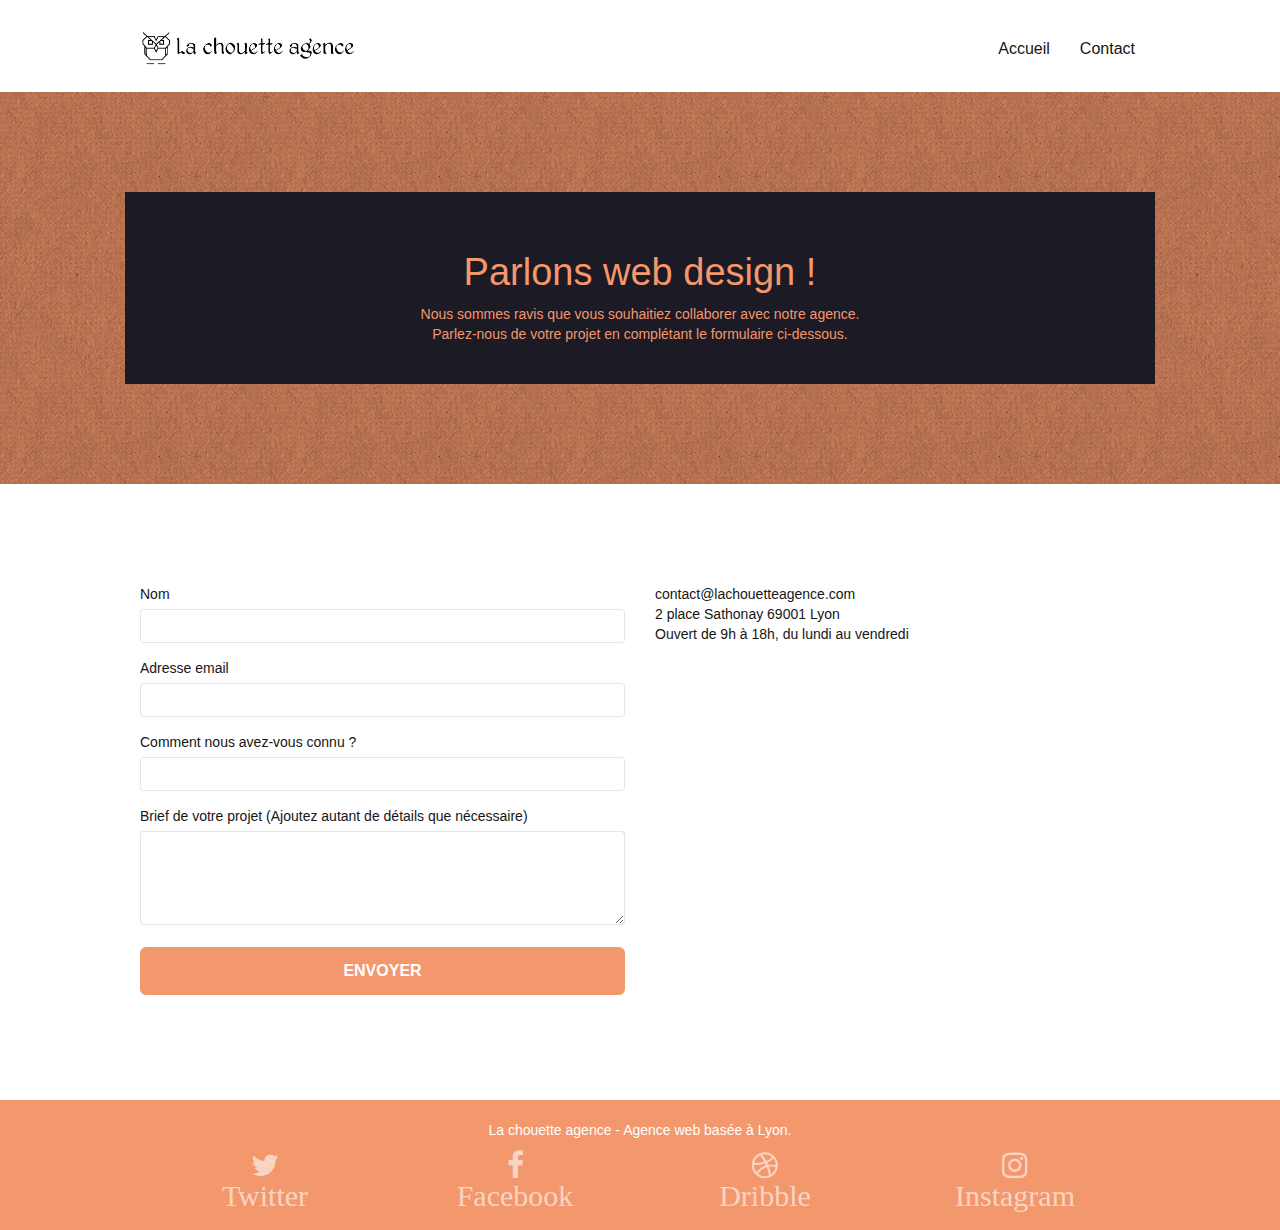
==== contact.html @ d14a76f4 "probleme async" ====
<!doctype html>
<html lang="fr">

<head>
	<meta charset="utf-8">
	<meta name="keywords" content="seo, google, site web, site internet, agence design paris, agence design Lyon, web-design">
	<meta name="description" content="Contact de l'Agence de Web Design basée à Lyon, pour rendre votre entreprise attractive et redonner de la visibilité votre site internet.">
	<meta name="viewport" content="width=device-width, initial-scale=1.0, viewport-fit=cover">
	<link rel="shortcut icon" type="image/png" href="favicon.jpg">

	<link rel="stylesheet" type="text/css" href="./css/bootstrap.css">
	<link rel="stylesheet" type="text/css" href="style.css">
	<link rel="stylesheet" type="text/css" href="./css/font-awesome.css">
	<link rel="stylesheet" type="text/css" href="./css/et-line.css">


	<script async src="./js/jquery-3.6.0.min.js"></script>
	<script async src="./js/bootstrap.js"></script>
	<script async src="./js/blocs.js"></script>
	<script async src="./js/jquery.touchSwipe.js" defer></script>
	<script async src="./js/gmaps.js"></script>
	<title>Contact</title>


	<!-- Analytics -->

	<!-- Analytics END -->

</head>

<body>
	<!-- Principal conteneur -->
	<div class="page-container">

		<!-- bloc-0 -->
		<div class="bloc bgc-white l-bloc " id="bloc-0">
			<div class="container bloc-sm">
				<nav class="navbar row">
					<div class="navbar-header">
						<a class="navbar-brand" href="index.html"><img src="img/la-chouette-agence.png"
								alt="atlanta web design logo" height="40" /></a>
						<button id="nav-toggle" type="button" class="ui-navbar-toggle navbar-toggle"
							data-toggle="collapse" data-target=".navbar-1">
							<span class="sr-only">Toggle navigation</span><span class="icon-bar"></span><span
								class="icon-bar"></span><span class="icon-bar"></span>
						</button>
					</div>
					<div class="collapse navbar-collapse navbar-1 special-dropdown-nav">
						<ul class="site-navigation nav navbar-nav">
							<li>
								<a href="index.html">Accueil</a>
							</li>
							<li>
							</li>
							<li>
								<a href="contact.html">Contact</a>
							</li>
						</ul>
					</div>
				</nav>
			</div>
		</div>
		<!-- bloc-0 END -->

		<!-- bloc-6 -->
		<div class="bloc bg-dots-bg bg-repeat bgc-atomic-tangerine d-bloc bloc-bg-texture texture-paper" id="bloc-6">
			<div class="container bloc-lg">
				<div class="row">
					<div class="col-sm-12 black-background">
						<h1 class="text-center hero-bloc-text tc-white">
							Parlons web design !
						</h1>
						<p class="text-center mg-lg tc-white tight-width-whitespace">
							Nous sommes ravis que vous souhaitiez collaborer avec notre agence.<br>
							Parlez-nous de votre projet en complétant le formulaire ci-dessous.
						</p>
					</div>
				</div>
			</div>
		</div>
		<!-- bloc-6 END -->

		<!-- bloc-7 -->
		<div class="bloc bgc-white l-bloc" id="bloc-7">
			<div class="container bloc-lg">
				<div class="row">
					<div class="col-sm-6">
						<form id="form_1" novalidate success-msg="Your message has been sent."
							fail-msg="Sorry it seems that our mail server is not responding, Sorry for the inconvenience!">
							<div class="form-group">
								<label for="name">
									Nom
								</label>
								<input id="name" class="form-control" required />
							</div>
							<div class="form-group">
								<label for="email">
									Adresse email
								</label>
								<input id="email" class="form-control" type="email" required />
							</div>
							<div class="form-group">
								<label for="connu-comment">
									Comment nous avez-vous connu ?
								</label>
								<input id="connu-comment" class="form-control" type="email" required id="input_504" />
							</div>
							<div class="form-group">
								<label for="projet">
									Brief de votre projet (Ajoutez autant de détails que nécessaire)<br>
								</label><textarea id="projet" class="form-control" rows="4" cols="50"
									required></textarea>
							</div>
							<button class="bloc-button btn btn-lg btn-block cta-hero btn-atomic-tangerine"
								type="submit">
								Envoyer
							</button>
						</form>
					</div>
					<div class="col-sm-6">
						<p>
							contact@lachouetteagence.com<br>2 place Sathonay 69001 Lyon<br>Ouvert de 9h à 18h, du lundi
							au vendredi<br>
						</p>
					</div>
				</div>
			</div>
		</div>
		<!-- bloc-7 END -->

		<!-- ScrollToTop Button -->
		<a class="bloc-button btn btn-d scrollToTop" onclick="scrollToTarget('1')"><span
				class="fa fa-chevron-up"></span></a>
		<!-- ScrollToTop Button END-->


		<!-- Footer - bloc-8 -->
		<div class="bloc bgc-atomic-tangerine d-bloc" id="bloc-8">
			<div class="container bloc-sm">
				<div class="row">
					<div class="col-sm-12">
						<p class="text-center white">
							La chouette agence - Agence web basée à Lyon.<br>
						</p>
						<div class="row row-no-gutters social">
							<div class="col-sm-3">
								<div class="text-center">
									<a class="social" href="index.html"><span class="fa fa-twitter icon-md">Twitter</span></a>
								</div>
							</div>
							<div class="col-sm-3">
								<div class="text-center">
									<a class="social" href="index.html"><span class="fa fa-facebook icon-md">Facebook</span></a>
								</div>
							</div>
							<div class="col-sm-3">
								<div class="text-center">
									<a class="social" href="index.html"><span class="fa fa-dribbble icon-md">Dribble</span></a>
								</div>
							</div>
							<div class="col-sm-3">
								<div class="text-center">
									<a class="social" href="index.html"><span
											class="fa fa-instagram icon-md">Instagram</span></a>
								</div>
							</div>
						</div>	
					</div>
				</div>
			</div>
		</div>
		<!-- Footer - bloc-8 END -->

	</div>
	<!-- Principal conteneur END -->


</body>

</html>
---- style.css ----
body {
    margin: 0;
    padding: 0;
    background: #FFF;
    overflow-x: hidden;
    -webkit-font-smoothing: antialiased;
    -moz-osx-font-smoothing: grayscale;
}


ul {
    list-style-type: none;
}

a,
button {
    transition: all .3s ease-in-out;
    outline: none!important;
}

a:hover {
    text-decoration: none;
    cursor: pointer;
}

#page-loading-blocs-notifaction {
    position: fixed;
    top: 0;
    bottom: 0;
    width: 100%;
    z-index: 100000;
    background: #FFFFFF url("img/pageload-spinner.gif") no-repeat center center;
}

.bloc {
    width: 100%;
    clear: both;
    background: 50% 50% no-repeat;
    padding: 0 50px;
    -webkit-background-size: cover;
    -moz-background-size: cover;
    -o-background-size: cover;
    background-size: cover;
    position: relative;
}

.bloc .container {
    padding-left: 0;
    padding-right: 0;
}

.bloc-lg {
    padding: 100px 50px;
}

.bloc-md {
    padding: 50px;
}

.bloc-sm {
    padding: 20px 50px;
}

.citation
{
    font-style: italic;
    font-size: large;
}
.bg-center,
.bg-l-edge,
.bg-r-edge,
.bg-t-edge,
.bg-b-edge,
.bg-tl-edge,
.bg-bl-edge,
.bg-tr-edge,
.bg-br-edge,
.bg-repeat {
    -webkit-background-size: auto!important;
    -moz-background-size: auto!important;
    -o-background-size: auto!important;
    background-size: auto!important;
}

.bg-repeat {
    background: repeat;
}

.bg-t-edge {
    background: top no-repeat;
}

.bloc-bg-texture::before {
    content: "";
    background-size: 2px 2px;
    position: absolute;
    top: 0;
    bottom: 0;
    left: 0;
    right: 0;
}

.texture-paper::before {
    background: url("img/texture-paper.png");
    background-size: 280px 280px;
}

.b-parallax {
    background-attachment: fixed;
}

.d-bloc {
    color: rgba(255, 255, 255, .7);
}

.d-bloc button:hover {
    color: rgba(255, 255, 255, .9);
}

.d-bloc .icon-round,
.d-bloc .icon-square,
.d-bloc .icon-rounded,
.d-bloc .icon-semi-rounded-a,
.d-bloc .icon-semi-rounded-b {
    border-color: rgba(255, 255, 255, .9);
}

.d-bloc .divider-h span {
    border-color: rgba(255, 255, 255, .2);
}

.d-bloc .a-btn,
.d-bloc .navbar a,
.d-bloc .navbar-brand,
.d-bloc a .icon-sm,
.d-bloc a .icon-md,
.d-bloc a .icon-lg,
.d-bloc a .icon-xl,
.d-bloc h1 a,
.d-bloc h2 a,
.d-bloc h3 a,
.d-bloc h4 a,
.d-bloc h5 a,
.d-bloc h6 a,
.d-bloc p a {
    color: rgba(255, 255, 255, .6);
}

.d-bloc .a-btn:hover,
.d-bloc .navbar a:hover,
.d-bloc .navbar-brand:hover,
.d-bloc a:hover .icon-sm,
.d-bloc a:hover .icon-md,
.d-bloc a:hover .icon-lg,
.d-bloc a:hover .icon-xl,
.d-bloc h1 a:hover,
.d-bloc h2 a:hover,
.d-bloc h3 a:hover,
.d-bloc h4 a:hover,
.d-bloc h5 a:hover,
.d-bloc h6 a:hover,
.d-bloc p a:hover {
    color: rgba(255, 255, 255, 1);
}

.d-bloc .navbar-toggle .icon-bar {
    background: rgba(255, 255, 255, 1);
}

.d-bloc .btn-wire,
.d-bloc .btn-wire:hover {
    color: rgba(255, 255, 255, 1);
    border-color: rgba(255, 255, 255, 1);
}

.d-bloc .panel {
    color: rgba(0, 0, 0, .5);
}

.d-bloc .panel button:hover {
    color: rgba(0, 0, 0, .7);
}

.d-bloc .panel icon {
    border-color: rgba(0, 0, 0, .7);
}

.d-bloc .panel .divider-h span {
    border-color: rgba(0, 0, 0, .1);
}

.d-bloc .panel .a-btn {
    color: rgba(0, 0, 0, .6);
}

.d-bloc .panel .a-btn:hover {
    color: rgba(0, 0, 0, 1);
}

.d-bloc .panel .btn-wire,
.d-bloc .panel .btn-wire:hover {
    color: rgba(0, 0, 0, .7);
    border-color: rgba(0, 0, 0, .3);
}

.d-bloc .panel,
.l-bloc {
    color: rgba(0, 0, 0, .5);
}

.d-bloc .panel button:hover,
.l-bloc button:hover {
    color: rgba(0, 0, 0, .7);
}

.l-bloc .icon-round,
.l-bloc .icon-square,
.l-bloc .icon-rounded,
.l-bloc .icon-semi-rounded-a,
.l-bloc .icon-semi-rounded-b {
    border-color: rgba(0, 0, 0, .7);
}

.d-bloc .panel .divider-h span,
.l-bloc .divider-h span {
    border-color: rgba(0, 0, 0, .1);
}

.d-bloc .panel .a-btn,
.l-bloc .a-btn,
.l-bloc .navbar a,
.l-bloc .navbar-brand,
.l-bloc a .icon-sm,
.l-bloc a .icon-md,
.l-bloc a .icon-lg,
.l-bloc a .icon-xl,
.l-bloc h1 a,
.l-bloc h2 a,
.l-bloc h3 a,
.l-bloc h4 a,
.l-bloc h5 a,
.l-bloc h6 a,
.l-bloc p a {
    color: rgba(0, 0, 0, .6);
}

.d-bloc .panel .a-btn:hover,
.l-bloc .a-btn:hover,
.l-bloc .navbar a:hover,
.l-bloc .navbar-brand:hover,
.l-bloc a:hover .icon-sm,
.l-bloc a:hover .icon-md,
.l-bloc a:hover .icon-lg,
.l-bloc a:hover .icon-xl,
.l-bloc h1 a:hover,
.l-bloc h2 a:hover,
.l-bloc h3 a:hover,
.l-bloc h4 a:hover,
.l-bloc h5 a:hover,
.l-bloc h6 a:hover,
.l-bloc p a:hover {
    color: rgba(0, 0, 0, 1);
}

.l-bloc .navbar-toggle .icon-bar {
    color: rgba(0, 0, 0, .6);
}

.d-bloc .panel .btn-wire,
.d-bloc .panel .btn-wire:hover,
.l-bloc .btn-wire,
.l-bloc .btn-wire:hover {
    color: rgba(0, 0, 0, .7);
    border-color: rgba(0, 0, 0, .3);
}

.voffset {
    margin-top: 30px;
}

.voffset-lg {
    margin-top: 80px;
}

.row-no-gutters {
    margin-right: 0;
    margin-left: 0;
}

.row.row-no-gutters > [class^="col-"],
.row.row-no-gutters > [class*=" col-"] {
    padding-right: 0;
    padding-left: 0;
}

#bloc-1-hero h1 {
    font-size: 32px;
}

.navbar {
    margin-bottom: 0;
    z-index: 1;
}

.navbar-brand {
    height: auto;
    padding: 3px 15px;
    font-size: 25px;
    font-weight: normal;
    font-weight: 600;
    line-height: 44px;
}

.navbar-brand img {
    max-height: 200px;
    margin: 0 5px 0 0;
    display: inline;
}

.navbar-brand img[src$=svg] {
    min-width: 100px;
}

.nav-center .navbar-brand img {
    margin: 0;
}

.navbar .nav {
    padding-top: 2px;
    margin-right: -16px;
    float: right;
    z-index: 1;
}

.nav > li {
    float: left;
    margin-top: 4px;
    font-size: 16px;
}

.navbar-nav .open .dropdown-menu > li > a {
    text-align: inherit;
}

.nav > li a:hover,
.nav > li a:focus {
    background: transparent;
}

.navbar-toggle {
    margin: 10px 10px 0 0;
    border: 0px;
}

.navbar-toggle:hover {
    background: transparent!important;
}

.navbar-toggle .icon-bar {
    background-color: rgba(0, 0, 0, .5);
    width: 26px;
}

.nav-invert .navbar .nav {
    float: left;
}

.nav-invert .navbar-header,
.nav-invert .navbar-brand {
    float: right;
    position: relative;
    z-index: 2;
}

@media (min-width: 768px) {
    .site-navigation {
        position: absolute;
        top: 50%;
        right: 20px;
        transform: translate(0, -50%);
        -webkit-transform: translateY(-50%);
    }
    .nav > li .dropdown-menu a,
    .nav > li .dropdown-menu a:hover {
        color: #484848;
    }
    .nav-invert .site-navigation {
        left: 0;
        right: 0;
    }
    .nav-center {
        text-align: center;
    }
    .nav-center .navbar-header {
        width: 100%;
    }
    .nav-center .navbar-header,
    .nav-center .navbar-brand,
    .nav-center .nav > li {
        float: none;
        display: inline-block;
    }
    .nav-center .site-navigation {
        position: relative;
        width: 100%;
        right: 0;
        margin-right: 0px;
        margin-top: 20px;
    }
    .nav-center.mini-nav .navbar-toggle {
        float: none;
        margin: 10px auto 0;
    }
    .bg-banniere
    {
        background-image: url(img/la-chouette-agence-banniere.jpg);
    }
    .bg-presentation {
        background-image: url("img/image-de-presentation.png");
    }
}

.nav > li > .dropdown a {
    background: none!important;
    display: block;
    padding: 14px 15px;
}

nav .caret {
    margin: 0 5px;
}

.dropdown-menu .dropdown-menu {
    top: -8px;
    left: 100%;
}

.dropdown-menu .dropmenu-flow-right {
    top: 100%;
    left: 0;
    margin-left: -1px;
    border-top-left-radius: 0;
    border-top-right-radius: 0;
}

.dropdown-menu .dropdown span {
    border: 4px solid black;
    border-top-color: transparent;
    border-right-color: transparent;
    border-bottom-color: transparent;
    margin: 6px -5px 0 0!important;
    float: right;
}

.mg-md {
    margin-top: 10px;
    margin-bottom: 20px;
}

.mg-lg {
    margin-top: 10px;
    margin-bottom: 40px;
}

.btn {
    margin: 0 5px 5px 0;
}

.btn.pull-right {
    margin: 0 0 5px 5px;
}

.btn-d,
.btn-d:hover,
.btn-d:focus {
    color: #FFF;
    background: rgba(0, 0, 0, .3);
}

button {
    outline: none!important;
}

.btn-rd {
    border-radius: 40px;
}

.btn-clean {
    border: 1px solid rgba(0, 0, 0, .08);
    border-bottom-color: rgba(0, 0, 0, .1);
    text-shadow: 0 1px 0 rgba(0, 0, 1, .1);
    box-shadow: 0 1px 3px rgba(0, 0, 1, .25), inset 0 1px 0 0 rgba(255, 255, 255, .15);
}

.icon-md {
    font-size: 30px!important;
}

.icon-lg {
    font-size: 60px!important;
}

.sm-shadow {
    text-shadow: 0 1px 2px rgba(0, 0, 0, .3);
}

.panel-sq,
.panel-sq .panel-heading,
.panel-sq .panel-footer {
    border-radius: 0;
}

.panel-rd {
    border-radius: 30px;
}

.panel-rd .panel-heading {
    border-radius: 29px 29px 0 0;
}

.panel-rd .panel-footer {
    border-radius: 0 0 29px 29px;
}

.form-control {
    border-color: rgba(0, 0, 0, .1);
    box-shadow: none;
}

.scrollToTop {
    width: 40px;
    height: 40px;
    position: fixed;
    bottom: 20px;
    right: 20px;
    opacity: 0;
    z-index: 500;
    transition: all .3s ease-in-out;
}

.scrollToTop span {
    margin-top: 6px;
}

.showScrollTop {
    font-size: 14px;
    opacity: 1;
}

a[data-lightbox] {
    position: relative;
    display: block;
    text-align: center;
}

a[data-lightbox]:hover::before {
    content: "+";
    font-family: "HelveticaNeue-Light", "Helvetica Neue Light", "Helvetica Neue", Helvetica, Arial;
    font-size: 32px;
    width: 50px;
    height: 50px;
    margin-left: -25px;
    border-radius: 50%;
    background: rgba(0, 0, 0, .6);
    color: #FFF;
    font-weight: 100;
    z-index: 1;
    position: absolute;
    top: 50%;
    transform: translateY(-50%);
    -webkit-transform: translateY(-50%);
}

a[data-lightbox]:hover img {
    opacity: 0.6;
    -webkit-animation-fill-mode: none;
    animation-fill-mode: none;
}

#lightbox-modal {
    display: flex;
    align-items: center;
}

#lightbox-modal .modal-dialog {
    width: 90%;
    max-width: 900px;
    margin: 0 auto 0;
}

#lightbox-modal .modal-dialog img {
    max-height: 90vh;
    margin: 0 auto;
}

.lightbox-caption {
    padding: 20px;
    color: #FFF;
    background: rgba(0, 0, 0, .5);
    position: absolute;
    left: 15px;
    right: 15px;
    bottom: 5px;
}

.close-lightbox {
    color: #FFF;
    font-size: 30px;
    position: absolute;
    top: 20px;
    right: 20px;
    z-index: 20;
    background: rgba(0, 0, 0, .5);
    border: none;
    line-height: 30px;
    padding: 0 9px 5px;
    opacity: 0.3;
}

.close-lightbox:hover,
.next-lightbox:hover,
.prev-lightbox:hover {
    opacity: 1.0;
    color: #FFF;
}

.next-lightbox,
.prev-lightbox {
    font-size: 20px;
    color: rgba(255, 255, 255, .9);
    background: rgba(0, 0, 0, .5);
    transition: all .2s ease-in-out;
    position: absolute;
    top: 45%;
    z-index: 1;
    opacity: 0.4;
}

.next-lightbox {
    padding: 6px 8px 1px 13px;
    right: 25px;
}

.prev-lightbox {
    padding: 6px 13px 1px 10px;
    left: 25px;
}

.snapshot-lb .modal-body {
    padding-bottom: 45px;
}

.snapshot-lb .lightbox-caption {
    padding: 0;
    color: rgba(0, 0, 0, .5);
    background: none;
}

h1,
h2,
h3,
h4,
h5,
h6,
p,
label,
.btn,
a {
    font-family: "helvetica";
    font-weight: 400;
    color: #161616!important;
}

.container {
    max-width: 1000px;
}

.hero-bloc-text {
    font-size: 38px;
}

.hero-bloc-text-sub {
    font-size: 36px;
}

.statement-bloc-text {
    line-height: 26px;
    font-style: italic;
    font-size: 20px;
    text-align: center;
    font-weight: lighter;
    max-width: 520px;
    margin: auto auto auto auto;
}

.footer-marge
{
    margin-top: 10px;
}


.tight-width-whitespace {
    max-width: 600px;
    margin: auto auto auto auto;
}

.h1 {
    font-size: 20px;
    font-family: "Open Sans";
}

.cta-hero {
    margin-top: 22px;
    color: #FFFFFF!important;
    text-transform: uppercase;
    padding: 12px 28px 12px 28px;
    font-size: 16px;
    font-weight: 700;
}

.social {
    margin: auto auto auto auto;
}

h2 {
    font-size: 22px;
    line-height: 1.4em;
}

h3 {
    font-size: 15px;
    text-transform: uppercase;
    font-weight: 700;
    color: #333333!important;
}

.med-width-whitespace {
    max-width: 800px;
    margin: auto auto auto auto;
    box-shadow: 0px 0px 0px #000000;
}

h1 {
    color: #333333!important;
}

h4 {
    color: #333333!important;
}

.icons {
    margin-bottom: 14px;
    margin-top: 24px;
}

.white {
    color: #FFFFFF!important;
}

.black 
{
    color: #000000;
}
.portfolio-thumb {
    margin-bottom: 24px;
}

.portfolio-row {
    margin-bottom: 44px;
    margin-top: 50px;
}

.avatar {
    box-shadow: 0px 4px 9px rgba(0, 0, 0, 0.3);
}

.black-background {
    background-color: #1C1A25;
    padding: 40px 40px 40px 40px;
}

.bold-link {
    font-weight: 900;
    text-decoration: underline!important;
}

.bgc-white {
    background-color: #FFFFFF;
}


.bgc-atomic-tangerine {
    background-color: #F3976C;
}

.tc-white {
    color: #F3976C!important;
}

.btn-atomic-tangerine {
    background: #F3976C;
    color: #FFFFFF!important;
}

.btn-atomic-tangerine:hover {
    background: #c27956!important;
    color: #FFFFFF!important;
}

.ltc-white {
    color: #FFFFFF!important;
}

.ltc-white:hover {
    color: #cccccc!important;
}

.ltc-atomic-tangerine {
    color: #F3976C!important;
}

.ltc-atomic-tangerine:hover {
    color: #c27956!important;
}

.icon-dark-slate-blue {
    color: #364577!important;
    border-color: #364577!important;
}

.bg-dots-bg {
    background-image: url("img/dots-bg.png");
}

.bg-lines-h2-bg {
    background-image: url("img/lines-h2-bg.png");
}





@media (max-width: 1024px) {
    .bloc {
        padding-left: 20px;
        padding-right: 20px;
    }
    .bloc.full-width-bloc,
    .bloc-tile-2.full-width-bloc .container,
    .bloc-tile-3.full-width-bloc .container,
    .bloc-tile-4.full-width-bloc .container {
        padding-left: 0;
        padding-right: 0;
    }
    .bg-banniere
    {
        background-image: url(img/la-chouette-agence-banniere.jpg);
    }
    .bg-presentation {
        background-image: url("img/image-de-presentation.png");
    }
}

@media (max-width: 992px) and (min-width: 768px) {
    .navbar .nav {
        max-width: 80%
    }
    .nav-center.navbar .nav {
        max-width: 100%
    }
}

@media only screen and (min-device-width: 768px) and (max-device-width: 1024px) and (orientation: landscape) {
    .b-parallax {
        background-attachment: scroll;
    }
    .bg-banniere
    {
        background-image: url(img/la-chouette-agence-banniere.jpg);
    }
    .bg-presentation {
        background-image: url("img/image-de-presentation.png");
    }
}

@media only screen and (min-device-width: 1024px) and (max-device-width: 1366px) and (-webkit-min-device-pixel-ratio: 1.5) {
    .b-parallax {
        background-attachment: scroll;
    }
    .bg-banniere
    {
        background-image: url(img/la-chouette-agence-banniere.jpg);
    }
    .bg-presentation {
        background-image: url("img/image-de-presentation.png");
    }
}

@media (min-width: 1366px) {
    .bg-banniere
    {
        background-image: url(img/la-chouette-agence-banniere.jpg);
    }
    .bg-presentation {
        background-image: url("img/image-de-presentation.png");
    }
}

@media (max-width: 991px) {
    .bloc-mob-center-text {
        text-align: center;
    }
    .bg-banniere {
        background-image: url("img/la-chouette-agence-banniere.jpg");
    }
    .bg-presentation {
        background-image: url("img/image-de-presentation.png");
    }
    .container {
        width: 100%;
    }
    .b-parallax {
        background-attachment: scroll;
    }
    .page-container,
    #hero-bloc {
        overflow-x: hidden;
        position: relative;
    }
    .bloc {
        padding-left: constant(safe-area-inset-left);
        padding-right: constant(safe-area-inset-right);
    }
    .bloc-group,
    .bloc-group .bloc {
        display: block;
        width: 100%;
    }
    .bloc-fill-screen .fill-bloc-top-edge,
    .bloc-fill-screen .fill-bloc-bottom-edge {
        padding: 0 20px;
        padding-left: constant(safe-area-inset-left);
        padding-right: constant(safe-area-inset-right);
    }
}

@media (max-width: 767px) {
    
    #bloc-8 li {
        padding: 8px;
    }
    .bloc-mob-center-text {
        text-align: center;
    }
    .bg-banniere {
        background-image: none;
        background-color: #c27956;
    }
    .bg-presentation {
        background-image: none;
        background-color: #c27956;
    }
    .page-container {
        overflow-x: hidden;
        position: relative;
    }
    h1,
    h2,
    h3,
    h4,
    h5,
    h6,
    p,
    #disqus_thread {
        padding-left: 10px!important;
        padding-right: 10px!important;
    }
    .b-parallax {
        background-attachment: scroll;
    }
    .navbar .nav {
        padding-top: 0;
        border-top: 1px solid rgba(0, 0, 0, .2);
        float: none!important;
    }
    .navbar.row {
        margin-left: 0;
        margin-right: 0;
    }
    .site-navigation {
        position: inherit;
        transform: none;
        -webkit-transform: none;
        -ms-transform: none;
    }
    .nav > li {
        margin-top: 0;
        border-bottom: 1px solid rgba(0, 0, 0, .1);
        background: rgba(0, 0, 0, .05);
        text-align: left;
        padding-left: 15px;
        width: 100%;
    }
    .nav > li:hover {
        background: rgba(0, 0, 0, .08);
    }
    .dropdown .dropdown a .caret {
        float: none;
        margin: 5px 0 0 10px!important;
        border: 4px solid black;
        border-bottom-color: transparent;
        border-right-color: transparent;
        border-left-color: transparent;
    }
    #hero-bloc .navbar .nav {
        background: rgba(0, 0, 0, .8);
    }
    #hero-bloc .navbar .nav a {
        color: rgba(255, 255, 255, .6);
    }
    .hero {
        padding: 50px 0;
    }
    .hero-nav {
        left: -1px;
        right: -1px;
    }
    .navbar-collapse {
        padding: 0;
        overflow-x: hidden;
        -webkit-box-shadow: none;
        box-shadow: none;
    }
    .navbar-brand img {
        max-height: 40px;
        width: auto;
    }
    .nav-invert .navbar-header {
        float: none;
        width: 100%;
    }
    .nav-invert .navbar-toggle {
        float: left;
        margin-left: 10px;
    }
    .bloc {
        padding-left: 0;
        padding-right: 0;
    }
    .bloc-xxl,
    .bloc-xl,
    .bloc-lg {
        padding: 40px 0;
    }
    .bloc-sm,
    .bloc-md {
        padding-left: 0;
        padding-right: 0;
    }
    .bloc-tile-2 .container,
    .bloc-tile-3 .container,
    .bloc-tile-4 .container,
    .bloc-fill-screen .fill-bloc-top-edge,
    .bloc-fill-screen .fill-bloc-bottom-edge {
        padding-left: 0;
        padding-right: 0;
    }
    .a-block {
        padding: 0 10px;
    }
    .btn-dwn {
        display: none;
    }
    .voffset {
        margin-top: 5px;
    }
    .voffset-md {
        margin-top: 20px;
    }
    .voffset-lg {
        margin-top: 30px;
    }
    form {
        padding: 5px;
    }
    .close-lightbox {
        display: inline-block;
    }
    .blocsapp-device-iphone5 {
        background-size: 216px 425px;
        padding-top: 60px;
        width: 216px;
        height: 425px;
    }
    .blocsapp-device-iphone5 img {
        width: 180px;
        height: 320px;
    }
    .col-sm-6 img{
        width: 85%;
        margin: auto;
    }
}

@media (max-width: 400px) {
    .bloc {
        padding-left: 0;
        padding-right: 0;
    }
    .bg-banniere
    {
        background-image: none;
        background-color: #c27956;
    }
    .bg-presentation {
        background-image: none;
        background-color: #c27956;
    }

}
---- css/et-line.css ----
@font-face {
    font-family: et-line;
    src: url(../fonts/et-line.eot);
    src: url(../fonts/et-line.eot?#iefix) format('embedded-opentype'), url(../fonts/et-line.woff) format('woff'), url(../fonts/et-line.ttf) format('truetype'), url(../fonts/et-line.svg#et-line) format('svg');
    font-weight: 400;
    font-style: normal
}

.et-icon-adjustments,
.et-icon-alarmclock,
.et-icon-anchor,
.et-icon-aperture,
.et-icon-attachment,
.et-icon-bargraph,
.et-icon-basket,
.et-icon-beaker,
.et-icon-bike,
.et-icon-book-open,
.et-icon-briefcase,
.et-icon-browser,
.et-icon-calendar,
.et-icon-camera,
.et-icon-caution,
.et-icon-chat,
.et-icon-circle-compass,
.et-icon-clipboard,
.et-icon-clock,
.et-icon-cloud,
.et-icon-compass,
.et-icon-desktop,
.et-icon-dial,
.et-icon-document,
.et-icon-documents,
.et-icon-download,
.et-icon-dribbble,
.et-icon-edit,
.et-icon-envelope,
.et-icon-expand,
.et-icon-facebook,
.et-icon-flag,
.et-icon-focus,
.et-icon-gears,
.et-icon-genius,
.et-icon-gift,
.et-icon-global,
.et-icon-globe,
.et-icon-googleplus,
.et-icon-grid,
.et-icon-happy,
.et-icon-hazardous,
.et-icon-heart,
.et-icon-hotairballoon,
.et-icon-hourglass,
.et-icon-key,
.et-icon-laptop,
.et-icon-layers,
.et-icon-lifesaver,
.et-icon-lightbulb,
.et-icon-linegraph,
.et-icon-linkedin,
.et-icon-lock,
.et-icon-magnifying-glass,
.et-icon-map,
.et-icon-map-pin,
.et-icon-megaphone,
.et-icon-mic,
.et-icon-mobile,
.et-icon-newspaper,
.et-icon-notebook,
.et-icon-paintbrush,
.et-icon-paperclip,
.et-icon-pencil,
.et-icon-phone,
.et-icon-picture,
.et-icon-pictures,
.et-icon-piechart,
.et-icon-presentation,
.et-icon-pricetags,
.et-icon-printer,
.et-icon-profile-female,
.et-icon-profile-male,
.et-icon-puzzle,
.et-icon-quote,
.et-icon-recycle,
.et-icon-refresh,
.et-icon-ribbon,
.et-icon-rss,
.et-icon-sad,
.et-icon-scissors,
.et-icon-scope,
.et-icon-search,
.et-icon-shield,
.et-icon-speedometer,
.et-icon-strategy,
.et-icon-streetsign,
.et-icon-tablet,
.et-icon-target,
.et-icon-telescope,
.et-icon-toolbox,
.et-icon-tools,
.et-icon-tools-2,
.et-icon-trophy,
.et-icon-tumblr,
.et-icon-twitter,
.et-icon-upload,
.et-icon-video,
.et-icon-wallet,
.et-icon-wine {
    font-family: et-line;
    speak: none;
    font-style: normal;
    font-weight: 400;
    font-variant: normal;
    text-transform: none;
    line-height: 1;
    -webkit-font-smoothing: antialiased;
    -moz-osx-font-smoothing: grayscale;
    display: inline-block
}

.et-icon-mobile:before {
    content: "\e000"
}

.et-icon-laptop:before {
    content: "\e001"
}

.et-icon-desktop:before {
    content: "\e002"
}

.et-icon-tablet:before {
    content: "\e003"
}

.et-icon-phone:before {
    content: "\e004"
}

.et-icon-document:before {
    content: "\e005"
}

.et-icon-documents:before {
    content: "\e006"
}

.et-icon-search:before {
    content: "\e007"
}

.et-icon-clipboard:before {
    content: "\e008"
}

.et-icon-newspaper:before {
    content: "\e009"
}

.et-icon-notebook:before {
    content: "\e00a"
}

.et-icon-book-open:before {
    content: "\e00b"
}

.et-icon-browser:before {
    content: "\e00c"
}

.et-icon-calendar:before {
    content: "\e00d"
}

.et-icon-presentation:before {
    content: "\e00e"
}

.et-icon-picture:before {
    content: "\e00f"
}

.et-icon-pictures:before {
    content: "\e010"
}

.et-icon-video:before {
    content: "\e011"
}

.et-icon-camera:before {
    content: "\e012"
}

.et-icon-printer:before {
    content: "\e013"
}

.et-icon-toolbox:before {
    content: "\e014"
}

.et-icon-briefcase:before {
    content: "\e015"
}

.et-icon-wallet:before {
    content: "\e016"
}

.et-icon-gift:before {
    content: "\e017"
}

.et-icon-bargraph:before {
    content: "\e018"
}

.et-icon-grid:before {
    content: "\e019"
}

.et-icon-expand:before {
    content: "\e01a"
}

.et-icon-focus:before {
    content: "\e01b"
}

.et-icon-edit:before {
    content: "\e01c"
}

.et-icon-adjustments:before {
    content: "\e01d"
}

.et-icon-ribbon:before {
    content: "\e01e"
}

.et-icon-hourglass:before {
    content: "\e01f"
}

.et-icon-lock:before {
    content: "\e020"
}

.et-icon-megaphone:before {
    content: "\e021"
}

.et-icon-shield:before {
    content: "\e022"
}

.et-icon-trophy:before {
    content: "\e023"
}

.et-icon-flag:before {
    content: "\e024"
}

.et-icon-map:before {
    content: "\e025"
}

.et-icon-puzzle:before {
    content: "\e026"
}

.et-icon-basket:before {
    content: "\e027"
}

.et-icon-envelope:before {
    content: "\e028"
}

.et-icon-streetsign:before {
    content: "\e029"
}

.et-icon-telescope:before {
    content: "\e02a"
}

.et-icon-gears:before {
    content: "\e02b"
}

.et-icon-key:before {
    content: "\e02c"
}

.et-icon-paperclip:before {
    content: "\e02d"
}

.et-icon-attachment:before {
    content: "\e02e"
}

.et-icon-pricetags:before {
    content: "\e02f"
}

.et-icon-lightbulb:before {
    content: "\e030"
}

.et-icon-layers:before {
    content: "\e031"
}

.et-icon-pencil:before {
    content: "\e032"
}

.et-icon-tools:before {
    content: "\e033"
}

.et-icon-tools-2:before {
    content: "\e034"
}

.et-icon-scissors:before {
    content: "\e035"
}

.et-icon-paintbrush:before {
    content: "\e036"
}

.et-icon-magnifying-glass:before {
    content: "\e037"
}

.et-icon-circle-compass:before {
    content: "\e038"
}

.et-icon-linegraph:before {
    content: "\e039"
}

.et-icon-mic:before {
    content: "\e03a"
}

.et-icon-strategy:before {
    content: "\e03b"
}

.et-icon-beaker:before {
    content: "\e03c"
}

.et-icon-caution:before {
    content: "\e03d"
}

.et-icon-recycle:before {
    content: "\e03e"
}

.et-icon-anchor:before {
    content: "\e03f"
}

.et-icon-profile-male:before {
    content: "\e040"
}

.et-icon-profile-female:before {
    content: "\e041"
}

.et-icon-bike:before {
    content: "\e042"
}

.et-icon-wine:before {
    content: "\e043"
}

.et-icon-hotairballoon:before {
    content: "\e044"
}

.et-icon-globe:before {
    content: "\e045"
}

.et-icon-genius:before {
    content: "\e046"
}

.et-icon-map-pin:before {
    content: "\e047"
}

.et-icon-dial:before {
    content: "\e048"
}

.et-icon-chat:before {
    content: "\e049"
}

.et-icon-heart:before {
    content: "\e04a"
}

.et-icon-cloud:before {
    content: "\e04b"
}

.et-icon-upload:before {
    content: "\e04c"
}

.et-icon-download:before {
    content: "\e04d"
}

.et-icon-target:before {
    content: "\e04e"
}

.et-icon-hazardous:before {
    content: "\e04f"
}

.et-icon-piechart:before {
    content: "\e050"
}

.et-icon-speedometer:before {
    content: "\e051"
}

.et-icon-global:before {
    content: "\e052"
}

.et-icon-compass:before {
    content: "\e053"
}

.et-icon-lifesaver:before {
    content: "\e054"
}

.et-icon-clock:before {
    content: "\e055"
}

.et-icon-aperture:before {
    content: "\e056"
}

.et-icon-quote:before {
    content: "\e057"
}

.et-icon-scope:before {
    content: "\e058"
}

.et-icon-alarmclock:before {
    content: "\e059"
}

.et-icon-refresh:before {
    content: "\e05a"
}

.et-icon-happy:before {
    content: "\e05b"
}

.et-icon-sad:before {
    content: "\e05c"
}

.et-icon-facebook:before {
    content: "\e05d"
}

.et-icon-twitter:before {
    content: "\e05e"
}

.et-icon-googleplus:before {
    content: "\e05f"
}

.et-icon-rss:before {
    content: "\e060"
}

.et-icon-tumblr:before {
    content: "\e061"
}

.et-icon-linkedin:before {
    content: "\e062"
}

.et-icon-dribbble:before {
    content: "\e063"
}
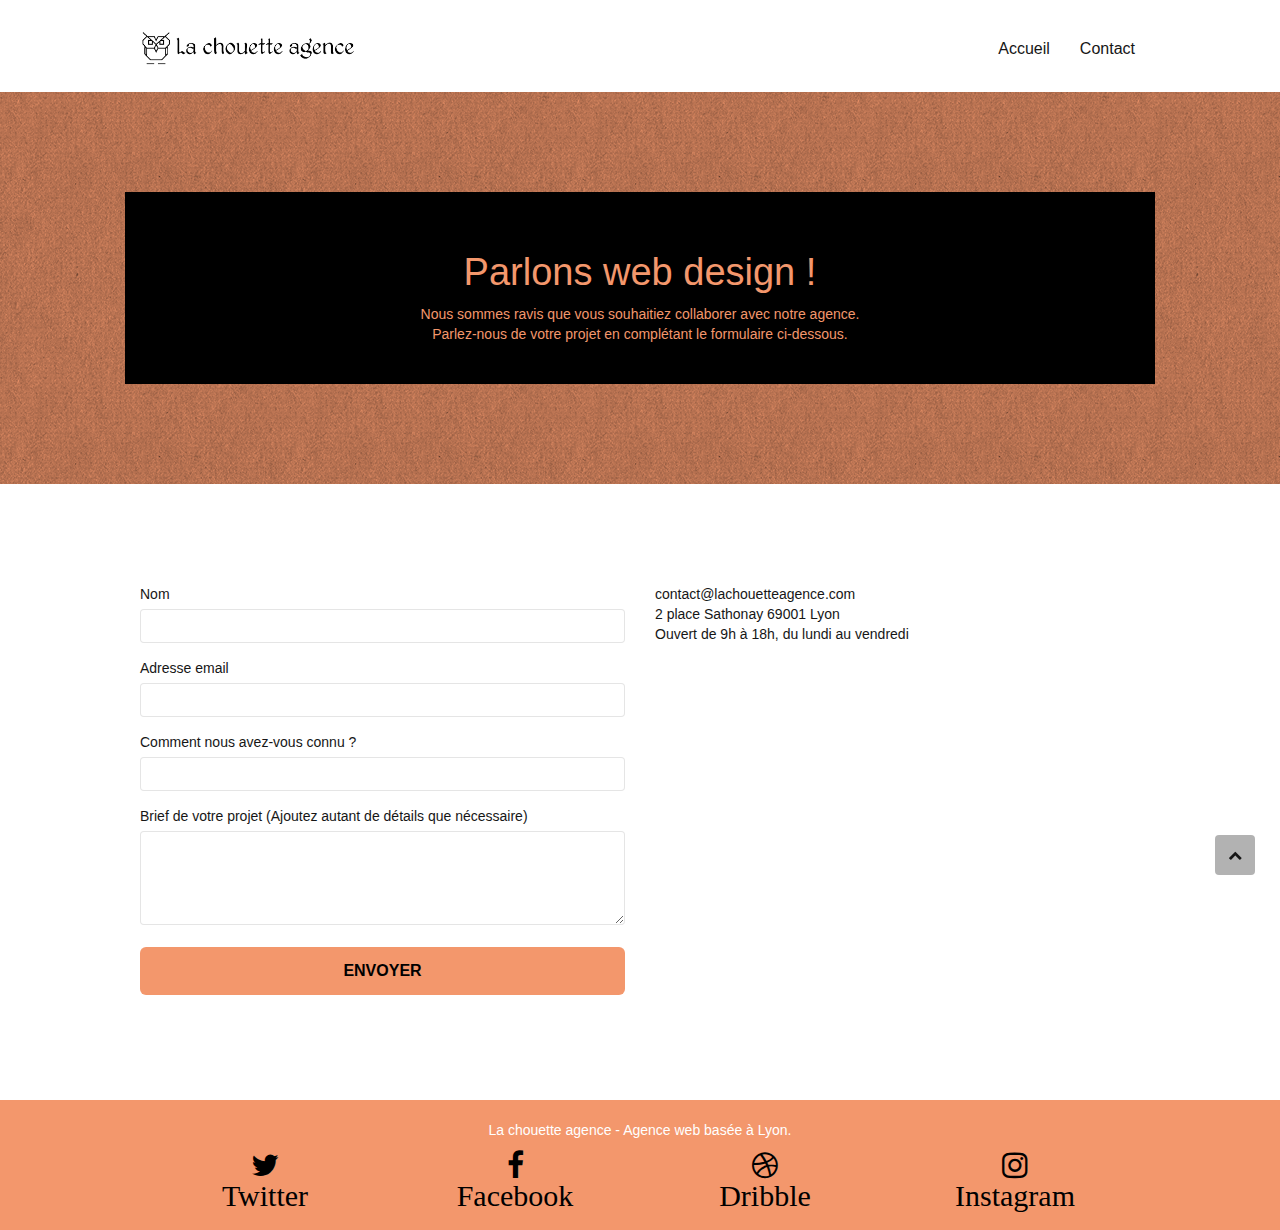
==== commit 1a407ffa: "correction bug description image" ====
--- a/contact.html
+++ b/contact.html
@@ -38,7 +38,7 @@
 				<nav class="navbar row">
 					<div class="navbar-header">
 						<a class="navbar-brand" href="index.html"><img src="img/la-chouette-agence.png"
-								alt="atlanta web design logo" height="40" /></a>
+								alt="logo et nom de l'agence" height="40" /></a>
 						<button id="nav-toggle" type="button" class="ui-navbar-toggle navbar-toggle"
 							data-toggle="collapse" data-target=".navbar-1">
 							<span class="sr-only">Toggle navigation</span><span class="icon-bar"></span><span
@@ -145,22 +145,22 @@
 						<div class="row row-no-gutters social">
 							<div class="col-sm-3">
 								<div class="text-center">
-									<a class="social" href="index.html"><span class="fa fa-twitter icon-md">Twitter</span></a>
+									<a class="social" href="https://twitter.com/"><span class="fa fa-twitter icon-md">Twitter</span></a>
 								</div>
 							</div>
 							<div class="col-sm-3">
 								<div class="text-center">
-									<a class="social" href="index.html"><span class="fa fa-facebook icon-md">Facebook</span></a>
+									<a class="social" href="https://facebook.com/"><span class="fa fa-facebook icon-md">Facebook</span></a>
 								</div>
 							</div>
 							<div class="col-sm-3">
 								<div class="text-center">
-									<a class="social" href="index.html"><span class="fa fa-dribbble icon-md">Dribble</span></a>
+									<a class="social" href="https://dribbble.com/"><span class="fa fa-dribbble icon-md">Dribble</span></a>
 								</div>
 							</div>
 							<div class="col-sm-3">
 								<div class="text-center">
-									<a class="social" href="index.html"><span
+									<a class="social" href="https://www.instagram.com/"><span
 											class="fa fa-instagram icon-md">Instagram</span></a>
 								</div>
 							</div>
--- a/style.css
+++ b/style.css
@@ -28,7 +28,8 @@
     top: 0;
     bottom: 0;
     width: 100%;
-    z-index: 100000;
+    visibility: hidden;
+    visibility: hidden;
     background: #FFFFFF url("img/pageload-spinner.gif") no-repeat center center;
 }
 
@@ -110,7 +111,7 @@
 }
 
 .d-bloc {
-    color: rgba(255, 255, 255, .7);
+    color: rgba(0, 0, 0, 0.808);
 }
 
 .d-bloc button:hover {
@@ -143,7 +144,7 @@
 .d-bloc h5 a,
 .d-bloc h6 a,
 .d-bloc p a {
-    color: rgba(255, 255, 255, .6);
+    color: rgb(0, 0, 0);
 }
 
 .d-bloc .a-btn:hover,
@@ -160,7 +161,7 @@
 .d-bloc h5 a:hover,
 .d-bloc h6 a:hover,
 .d-bloc p a:hover {
-    color: rgba(255, 255, 255, 1);
+    color: rgb(255, 255, 255);
 }
 
 .d-bloc .navbar-toggle .icon-bar {
@@ -533,7 +534,6 @@
     position: fixed;
     bottom: 20px;
     right: 20px;
-    opacity: 0;
     z-index: 500;
     transition: all .3s ease-in-out;
 }
@@ -775,7 +775,7 @@
 }
 
 .black-background {
-    background-color: #1C1A25;
+    background-color: #000000;
     padding: 40px 40px 40px 40px;
 }
 
@@ -799,7 +799,7 @@
 
 .btn-atomic-tangerine {
     background: #F3976C;
-    color: #FFFFFF!important;
+    color: #000000!important;
 }
 
 .btn-atomic-tangerine:hover {
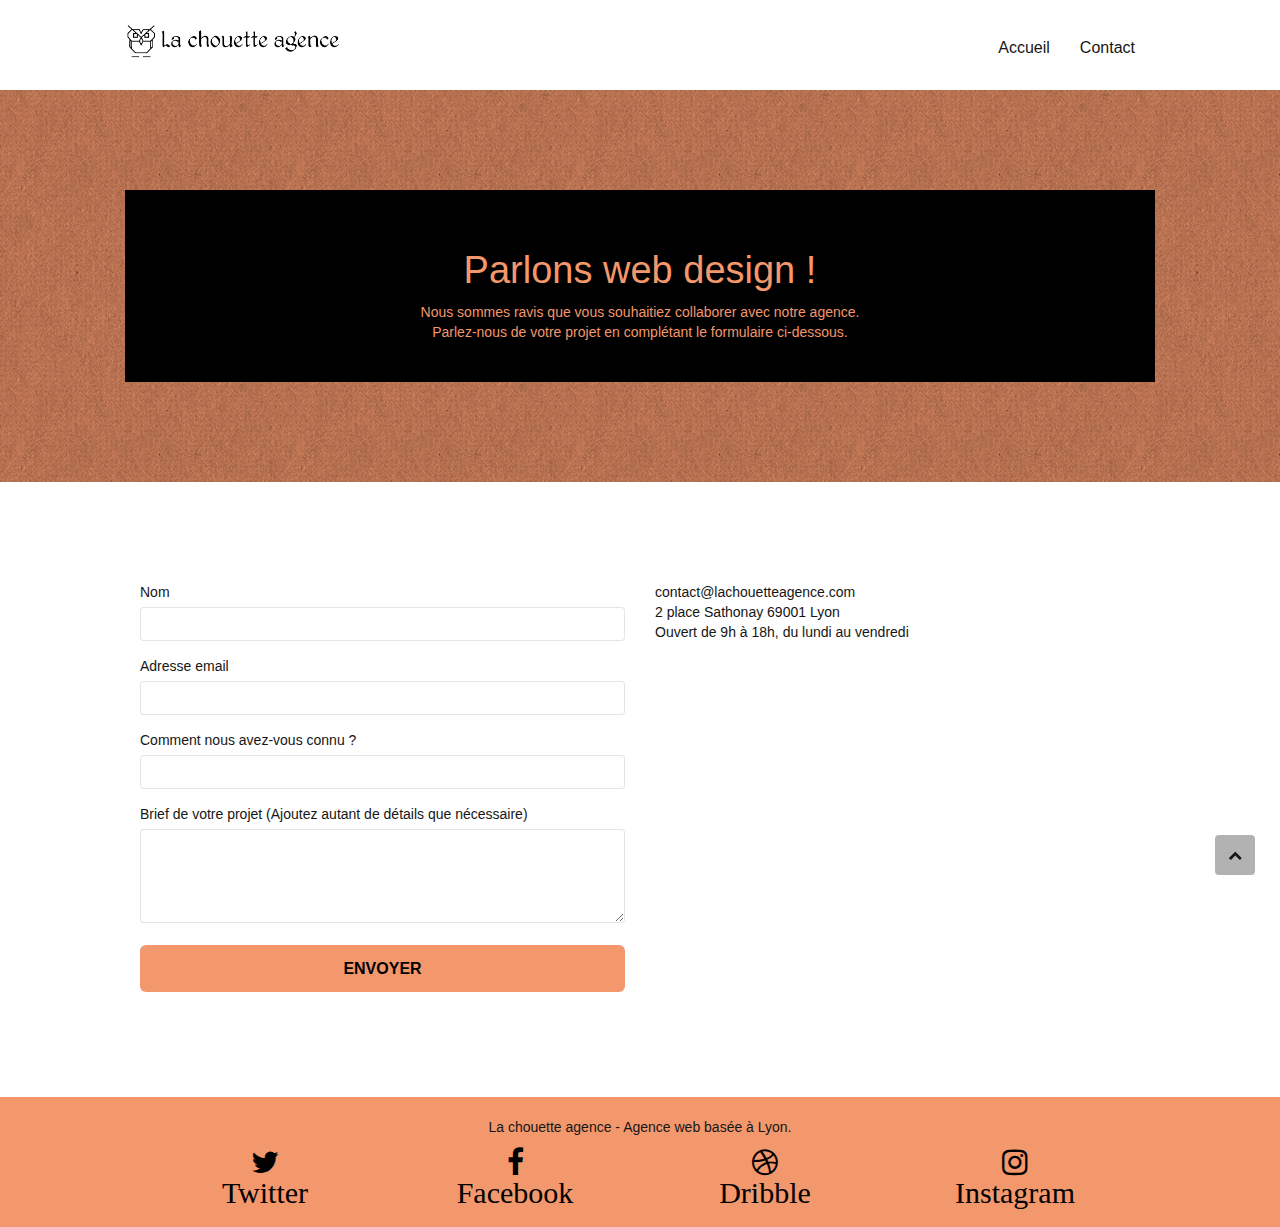
==== commit 5ea17db6: "amélioration accessibilité" ====
--- a/contact.html
+++ b/contact.html
@@ -37,8 +37,8 @@
 			<div class="container bloc-sm">
 				<nav class="navbar row">
 					<div class="navbar-header">
-						<a class="navbar-brand" href="index.html"><img src="img/la-chouette-agence.png"
-								alt="logo et nom de l'agence" height="40" /></a>
+						<img src="img/la-chouette-agence.png"
+								alt="logo et nom de l'agence" height="40" />
 						<button id="nav-toggle" type="button" class="ui-navbar-toggle navbar-toggle"
 							data-toggle="collapse" data-target=".navbar-1">
 							<span class="sr-only">Toggle navigation</span><span class="icon-bar"></span><span
@@ -139,7 +139,7 @@
 			<div class="container bloc-sm">
 				<div class="row">
 					<div class="col-sm-12">
-						<p class="text-center white">
+						<p class="text-center black">
 							La chouette agence - Agence web basée à Lyon.<br>
 						</p>
 						<div class="row row-no-gutters social">
